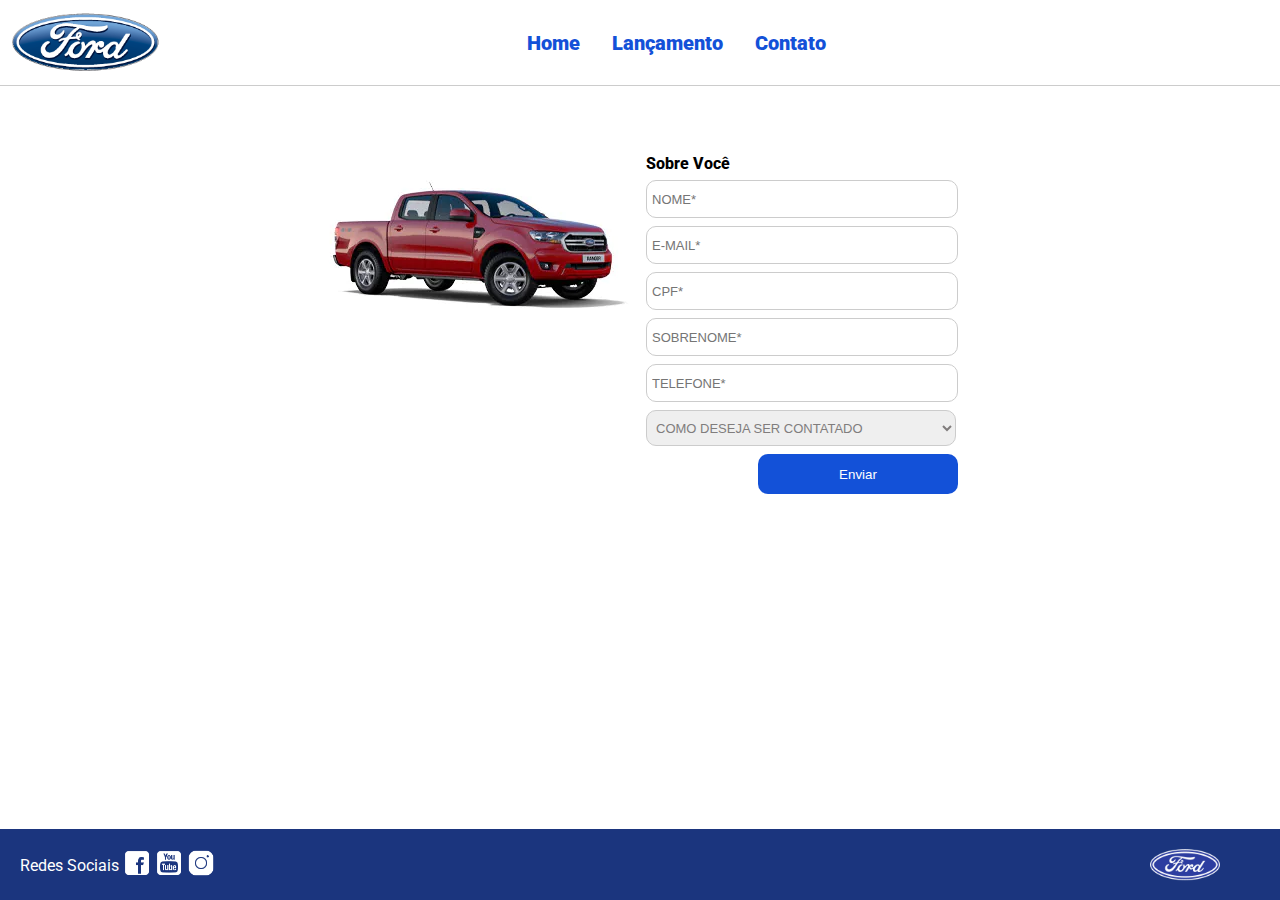
==== contato.html @ 1c469214 "save" ====
<!DOCTYPE html>
<html lang="pt-br">
<head>
    <meta charset="UTF-8">
    <meta http-equiv="X-UA-Compatible" content="IE=edge">
    <meta name="viewport" content="width=device-width, initial-scale=1.0">
    <title>Ford</title>    
    <link href="css/reset.css" rel="stylesheet">
    <link href="css/style.css" rel="stylesheet">
    <link href="css/form.css" rel="stylesheet">
    <script src="js/form.js"></script>
</head>
<body>
    <header>       
        <div>
            <img src="img/logo-ford-256.png" width="150" class="logo" />
        </div>
        <nav>
            <ul>
                <li>
                    <a href="index.html">Home</a>
                </li>
                <li>
                    <a href="lancamento.html">Lançamento</a>
                </li>
                <li>
                    <a href="contato.html">Contato</a>
                </li>
            </ul>
        </nav>

    </header>
    <main>
        <div class="forms">
            <div>
                <img src="img/xls 2.2 diesel.jpg">
            </div>
            <div>
                <h2 class="titulo">Sobre Você</h2>
            <form onsubmit="Post(this);">
                <input type="text" name="nome" placeholder="NOME*" class="fordform" required>
                <input type="text" name="email" placeholder="E-MAIL*" class="fordform" required>
                <input type="text" name="cpf" placeholder="CPF*" class="fordform" required>
                <input type="text" name="sobrenome" placeholder="SOBRENOME*" class="fordform" required>
                <input type="text" name="telefone" placeholder="TELEFONE*" class="fordform" required>
                <select name="contato" class="fordform" required>
                    <option selected>COMO DESEJA SER CONTATADO</option>
                    <option>TELEFONE</option>
                    <option>E-MAIL</option>
                </select>
            <button type="submit">Enviar</button>
            </form>
            </div>
        </div>
    </main>
    <footer>
        <nav id="social">
            <ul>
                <li><span class="redesociais">Redes Sociais</span></li>
                <li><a href="#" title="Facebook"><img src="img/facebook-50.png"></a></li>
                <li><a href="#" title="YouTube"><img src="img/youtube-squared-50.png"></a></li>
                <li><a href="#" title="Instagram"><img src="img/instagram-logo-50.png"></a></li>
            </ul>
        </nav>
        <div>
           <img src="img/ford-96.png" width="70"  />
        </div>
    </footer>    
</body>
</html>
---- css/style.css ----
@import url('https://fonts.googleapis.com/css2?family=Roboto:wght@300&display=swap');

body {
    background: #FFFFFF;
    height: 100%;
    font-family: 'Roboto', sans-serif;
}

html {
    height: 100%;
}

div#carousel {
    height: 46vh;
    width: 100%;
     max-height: 628px;
    -webkit-transition: all .3s ease-in-out;
    -moz-transition: all .3s ease-in-out;
    transition: all .3s ease-in-out;
}

div#carousel-title a {
    text-decoration: none;
}

div#carousel-title  {
    display: block;
    text-align: center;
    margin-top: 10px;
    margin-bottom: 10px;
    font-weight: bold;
}

header ul {
    text-align: center;
    margin-left: auto;
    margin-right: auto;
    display: block;
}

ul {
	display: inline-block;
}

header {
    background: #FFFFFF;
    border-bottom: 1px solid #ccc;
    margin-bottom: 10px;
    padding: 10px;
}

header div {
    display: inline;
    vertical-align: middle;
}

header nav {
    display: inline-block;
    vertical-align: middle;
    width: 80vw;
}

header nav a {
    color: #1351d8;
    font-size: 20px;
    text-decoration: none;
    font-weight: 900;
    margin-left: 14px;
    margin-right: 14px;
}

header nav a:hover {
    color: #1b357e;
    text-decoration: none;
    font-weight: 900;
}

nav li {
    display: inline;
    list-style: none;
}

main {
    min-height: calc(100% - 167px);
}

nav#social {
    display: inline;
    width: 80%;
}

nav#social ul img {
    width: 28px;
}

span.redesociais {
    color: #ffffff;
    vertical-align: super;
}

footer {
    background: #1B357E;
    padding: 20px;
}

footer div {
    display: inline;
    float: right;
    margin-right: 40px;
}

button:hover {
    background: #1b357e;
}
button {
    background: #1351d8;
    color: #fff;
    border: 0px;
    border-radius: 10px;
}
---- css/form.css ----
.fordform {
    display: block;
    width: 300px;
    border: 1px solid #cccccc;
    border-radius: 10px;
    height: 26px;
    margin: 8px;
    font-size: 13px;
    padding: 5px;
}

select.fordform {
    width: 310px;
    height: 36px;
    color: #807d7d;
}

input:focus-visible {
    outline: none;
}

select:focus-visible {
    outline: none;
}

main div {
    display: inline-block;
    vertical-align: top;
    text-align: left;
    padding-top: 30px;
    padding-bottom: 30px;
}

.forms {
    display: block;
    text-align: center;
}

h2 {
    text-align: left;
    font-weight: 800;
}


button {
    width: 200px;
    height: 40px;
    margin-right: 8px;
    float: right;
}

.titulo {
    margin-left: 8px;
}
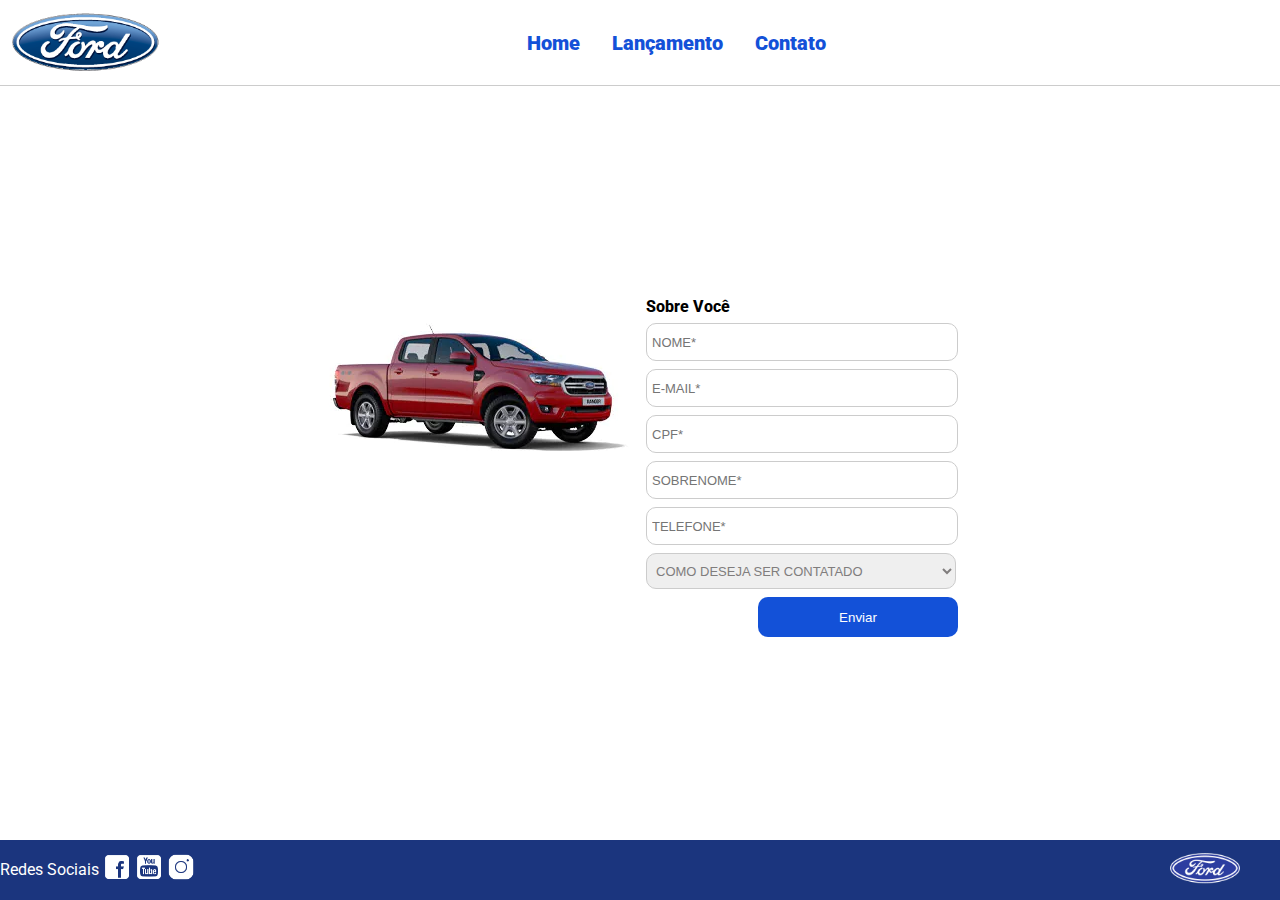
==== commit 45ba28de: "finalização do lançamento, termino do contato(previa), ajuste do css" ====
--- a/contato.html
+++ b/contato.html
@@ -38,17 +38,17 @@
             <div>
                 <h2 class="titulo">Sobre Você</h2>
             <form onsubmit="Post(this);">
-                <input type="text" name="nome" placeholder="NOME*" class="fordform" required>
+                <input type="text"  id="nomeid" name="nome" placeholder="NOME*" class="fordform" required>
                 <input type="text" name="email" placeholder="E-MAIL*" class="fordform" required>
                 <input type="text" name="cpf" placeholder="CPF*" class="fordform" required>
                 <input type="text" name="sobrenome" placeholder="SOBRENOME*" class="fordform" required>
                 <input type="text" name="telefone" placeholder="TELEFONE*" class="fordform" required>
                 <select name="contato" class="fordform" required>
                     <option selected>COMO DESEJA SER CONTATADO</option>
-                    <option>TELEFONE</option>
-                    <option>E-MAIL</option>
+                    <option value="telefone">TELEFONE</option>
+                    <option value="email">E-MAIL</option>
                 </select>
-            <button type="submit">Enviar</button>
+            <button type="submit" onclick="Enviar()">Enviar</button>
             </form>
             </div>
         </div>
--- a/css/style.css
+++ b/css/style.css
@@ -2,8 +2,12 @@
 
 body {
     background: #FFFFFF;
-    height: 100%;
+    min-height: 100dvh;
+    max-height: 100dvh;
+
     font-family: 'Roboto', sans-serif;
+    display: flex;
+    flex-direction: column;
 }
 
 html {
@@ -11,9 +15,12 @@
 }
 
 div#carousel {
-    height: 46vh;
+    display: flex;
+    justify-content: center;
+
+    img{width: 65%; }
     width: 100%;
-     max-height: 628px;
+ 
     -webkit-transition: all .3s ease-in-out;
     -moz-transition: all .3s ease-in-out;
     transition: all .3s ease-in-out;
@@ -81,7 +88,11 @@
 }
 
 main {
-    min-height: calc(100% - 167px);
+  
+    flex: 1;
+    display: flex;
+    flex-direction: column;
+    justify-content: center;
 }
 
 nav#social {
@@ -100,7 +111,8 @@
 
 footer {
     background: #1B357E;
-    padding: 20px;
+    padding-top: 1%;
+    padding-bottom: 1%;
 }
 
 footer div {
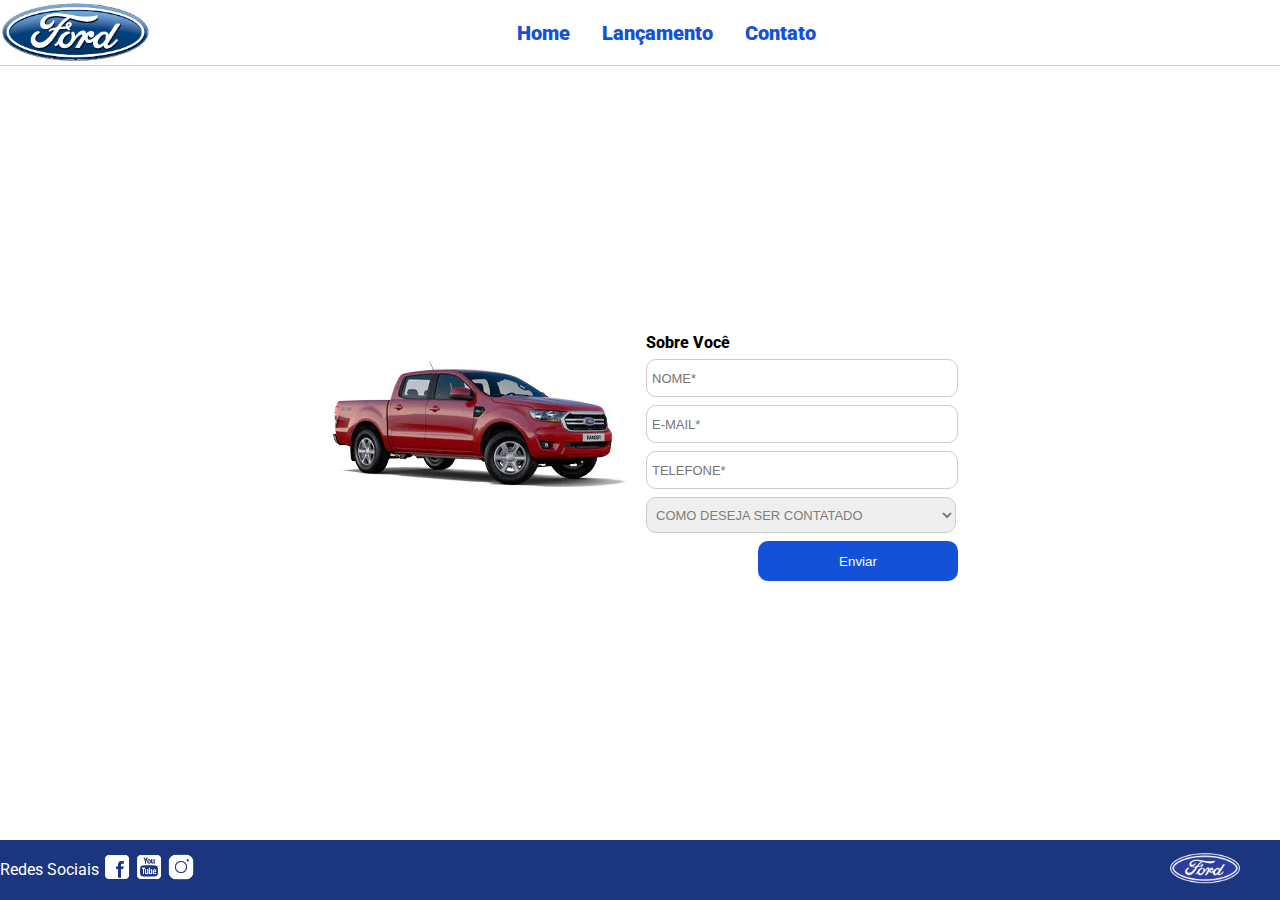
==== commit 9fb4d1d7: "finalização do carrosel, e falta de mudanças" ====
--- a/contato.html
+++ b/contato.html
@@ -37,18 +37,17 @@
             </div>
             <div>
                 <h2 class="titulo">Sobre Você</h2>
-            <form onsubmit="Post(this);">
+            <form onsubmit="return false;">
                 <input type="text"  id="nomeid" name="nome" placeholder="NOME*" class="fordform" required>
                 <input type="text" name="email" placeholder="E-MAIL*" class="fordform" required>
-                <input type="text" name="cpf" placeholder="CPF*" class="fordform" required>
-                <input type="text" name="sobrenome" placeholder="SOBRENOME*" class="fordform" required>
                 <input type="text" name="telefone" placeholder="TELEFONE*" class="fordform" required>
                 <select name="contato" class="fordform" required>
                     <option selected>COMO DESEJA SER CONTATADO</option>
-                    <option value="telefone">TELEFONE</option>
-                    <option value="email">E-MAIL</option>
+                    <option value="telefone">ELOGIO</option>
+                    <option value="email">RECLAMAÇÃO</option>
+                    <option value="email">SOLICITAÇÃO</option>
                 </select>
-            <button type="submit" onclick="Enviar()">Enviar</button>
+            <button type="submit" onclick= "Post(this.form); Enviar();">Enviar</button>
             </form>
             </div>
         </div>
--- a/css/style.css
+++ b/css/style.css
@@ -4,10 +4,13 @@
     background: #FFFFFF;
     min-height: 100dvh;
     max-height: 100dvh;
-
+    min-width: 100dvw;
+    max-width: 100dvw;
+    align-items: center;
     font-family: 'Roboto', sans-serif;
     display: flex;
     flex-direction: column;
+    box-sizing: border-box;
 }
 
 html {
@@ -50,10 +53,11 @@
 }
 
 header {
+    width: 100%;
     background: #FFFFFF;
     border-bottom: 1px solid #ccc;
     margin-bottom: 10px;
-    padding: 10px;
+
 }
 
 header div {
@@ -91,6 +95,7 @@
   
     flex: 1;
     display: flex;
+    justify-content: center;
     flex-direction: column;
     justify-content: center;
 }
@@ -113,6 +118,7 @@
     background: #1B357E;
     padding-top: 1%;
     padding-bottom: 1%;
+    width: 100%;
 }
 
 footer div {
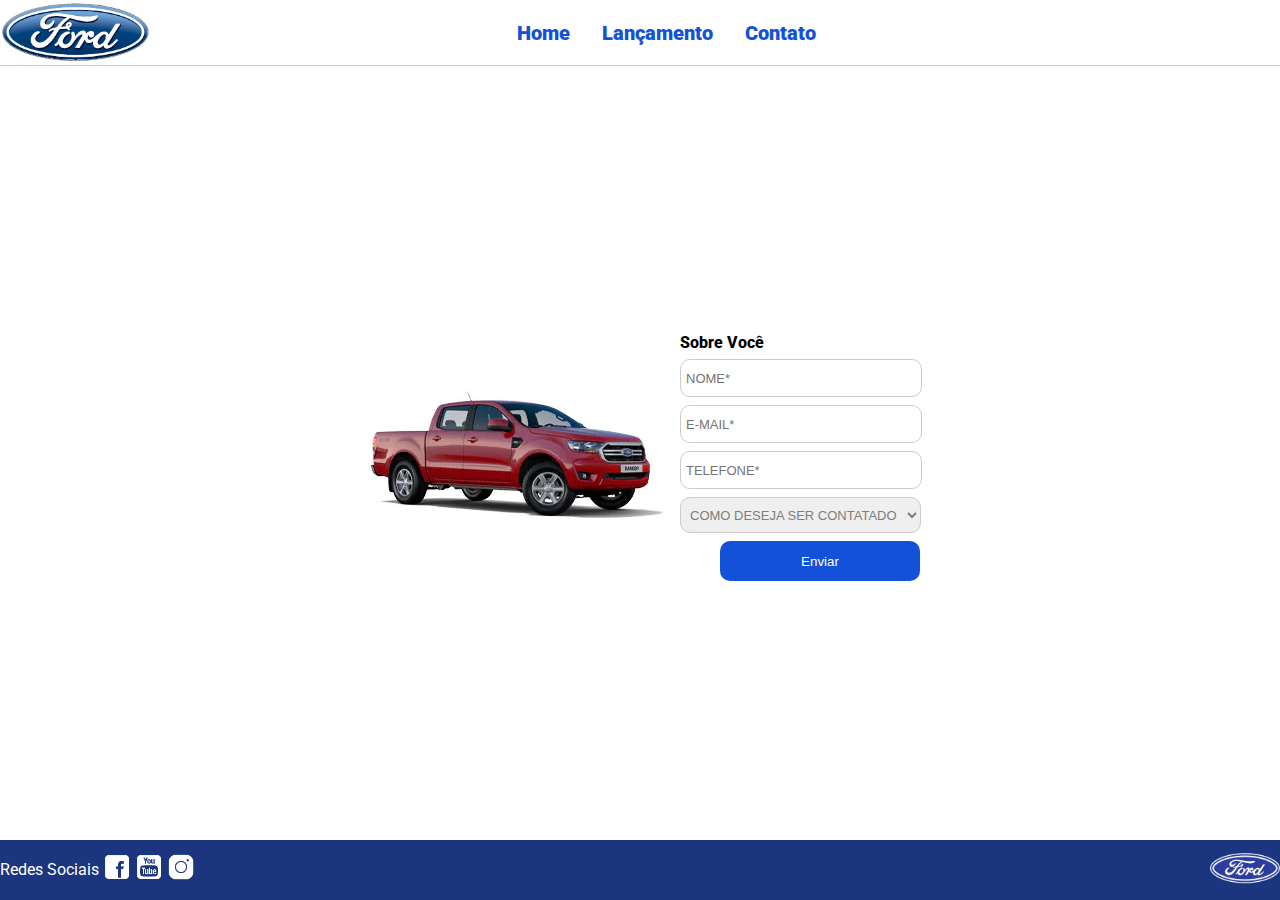
==== commit 7233f2f3: "finalização da responsidade" ====
--- a/contato.html
+++ b/contato.html
@@ -32,10 +32,10 @@
     </header>
     <main>
         <div class="forms">
-            <div>
-                <img src="img/xls 2.2 diesel.jpg">
+            <div class="divImagem">
+                <img  class="imagemContato" src="img/xls 2.2 diesel.jpg">
             </div>
-            <div>
+            <div class="divTotalContato">
                 <h2 class="titulo">Sobre Você</h2>
             <form onsubmit="return false;">
                 <input type="text"  id="nomeid" name="nome" placeholder="NOME*" class="fordform" required>
--- a/css/style.css
+++ b/css/style.css
@@ -4,8 +4,8 @@
     background: #FFFFFF;
     min-height: 100dvh;
     max-height: 100dvh;
-    min-width: 100dvw;
-    max-width: 100dvw;
+    min-width: 100%;
+    max-width: 100%;
     align-items: center;
     font-family: 'Roboto', sans-serif;
     display: flex;
@@ -21,12 +21,13 @@
     display: flex;
     justify-content: center;
 
-    img{width: 65%; }
+    
     width: 100%;
  
     -webkit-transition: all .3s ease-in-out;
     -moz-transition: all .3s ease-in-out;
     transition: all .3s ease-in-out;
+    img{width: 65%; }
 }
 
 div#carousel-title a {
@@ -50,6 +51,7 @@
 
 ul {
 	display: inline-block;
+   
 }
 
 header {
@@ -89,15 +91,18 @@
 nav li {
     display: inline;
     list-style: none;
+    
 }
 
 main {
   
     flex: 1;
-    display: flex;
-    justify-content: center;
+    width: 100%;
+    
+   display: flex;
+   justify-content: center;
     flex-direction: column;
-    justify-content: center;
+    align-items: center;
 }
 
 nav#social {
@@ -124,7 +129,8 @@
 footer div {
     display: inline;
     float: right;
-    margin-right: 40px;
+ 
+    
 }
 
 button:hover {
@@ -136,3 +142,24 @@
     border: 0px;
     border-radius: 10px;
 }
+
+
+.botoes{
+
+    display: flex;
+    justify-content: center;
+}
+
+
+.botaoRetroceder{
+    display: flex;
+     
+}
+
+
+
+.mainIndex{
+  height: 100%;
+}
+
+
--- a/css/form.css
+++ b/css/form.css
@@ -1,6 +1,6 @@
 .fordform {
     display: block;
-    width: 300px;
+    width: 90%;
     border: 1px solid #cccccc;
     border-radius: 10px;
     height: 26px;
@@ -10,7 +10,7 @@
 }
 
 select.fordform {
-    width: 310px;
+    width: 93.98%;
     height: 36px;
     color: #807d7d;
 }
@@ -32,15 +32,31 @@
 }
 
 .forms {
-    display: block;
+    display: flex;
     text-align: center;
+    align-items: center;
+    justify-content: center;
+   
 }
 
+@media screen and (max-width:1024px){
+    .forms {
+    flex-direction: column;
+    } 
+
+    .imagemContato{
+        width: 80%;
+
+    }
+}
 h2 {
     text-align: left;
     font-weight: 800;
 }
 
+.divTotalContato{
+    font-size: 100%;
+}
 
 button {
     width: 200px;
@@ -51,4 +67,10 @@
 
 .titulo {
     margin-left: 8px;
+}
+
+
+.imagemContato{
+    display: flex;
+    justify-self: center    ;
 }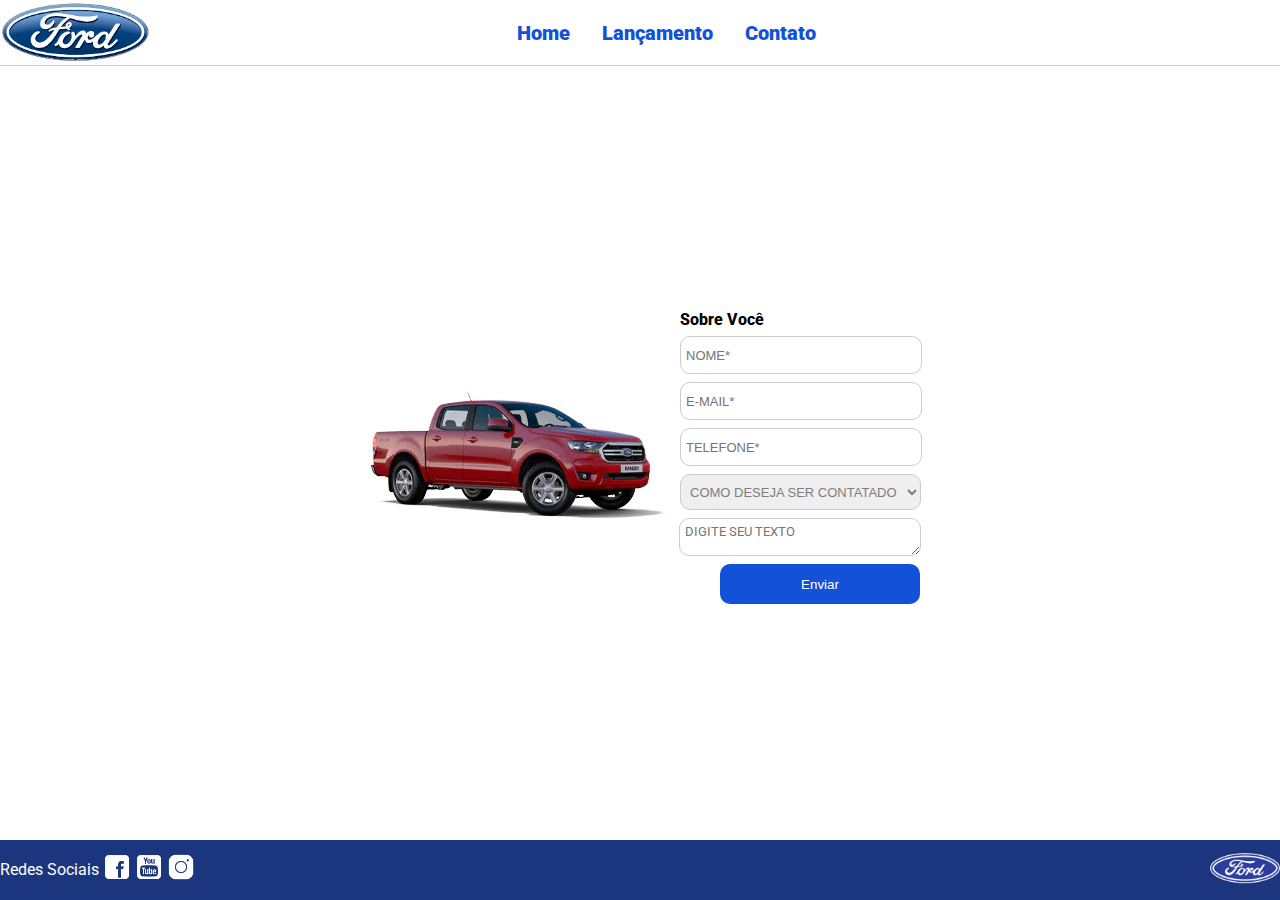
==== commit 086550a7: "mudança do css" ====
--- a/contato.html
+++ b/contato.html
@@ -46,7 +46,8 @@
                     <option value="telefone">ELOGIO</option>
                     <option value="email">RECLAMAÇÃO</option>
                     <option value="email">SOLICITAÇÃO</option>
-                </select>
+                </select>   
+                <textarea name="texto" id="opcao" class="fordform" placeholder="DIGITE SEU TEXTO "></textarea>
             <button type="submit" onclick= "Post(this.form); Enviar();">Enviar</button>
             </form>
             </div>
--- a/css/style.css
+++ b/css/style.css
@@ -20,14 +20,14 @@
 div#carousel {
     display: flex;
     justify-content: center;
-
+    position: relative;
     
     width: 100%;
  
     -webkit-transition: all .3s ease-in-out;
     -moz-transition: all .3s ease-in-out;
     transition: all .3s ease-in-out;
-    img{width: 65%; }
+    img{width: 65%; border-radius: 2.5%; border: #1351d8 solid 4px;}
 }
 
 div#carousel-title a {
@@ -143,23 +143,21 @@
     border-radius: 10px;
 }
 
-
-.botoes{
-
-    display: flex;
-    justify-content: center;
+#avancar{
+    position: absolute;
+    right: 20%;
+    bottom: 35%;
+    height: 30%;
+}
+#voltar{
+position: absolute;
+left: 20%;
+bottom: 35%;
+height: 30%;
 }
 
 
-.botaoRetroceder{
-    display: flex;
-     
+a{
+color: #1B357E;
 }
 
-
-
-.mainIndex{
-  height: 100%;
-}
-
-
--- a/css/form.css
+++ b/css/form.css
@@ -73,4 +73,21 @@
 .imagemContato{
     display: flex;
     justify-self: center    ;
+}
+
+textarea{
+    font-family: 'Roboto', sans-serif;
+    width: 93.98%;
+    height: 36px;
+    color: #807d7d;
+    display: block;
+    width: 90%;
+    border: 1px solid #cccccc;
+    border-radius: 10px;
+    height: 26px;
+    margin: 8px;
+    font-size: 13px;
+    display: flex;
+    justify-self: center;
+    align-self: center;    
 }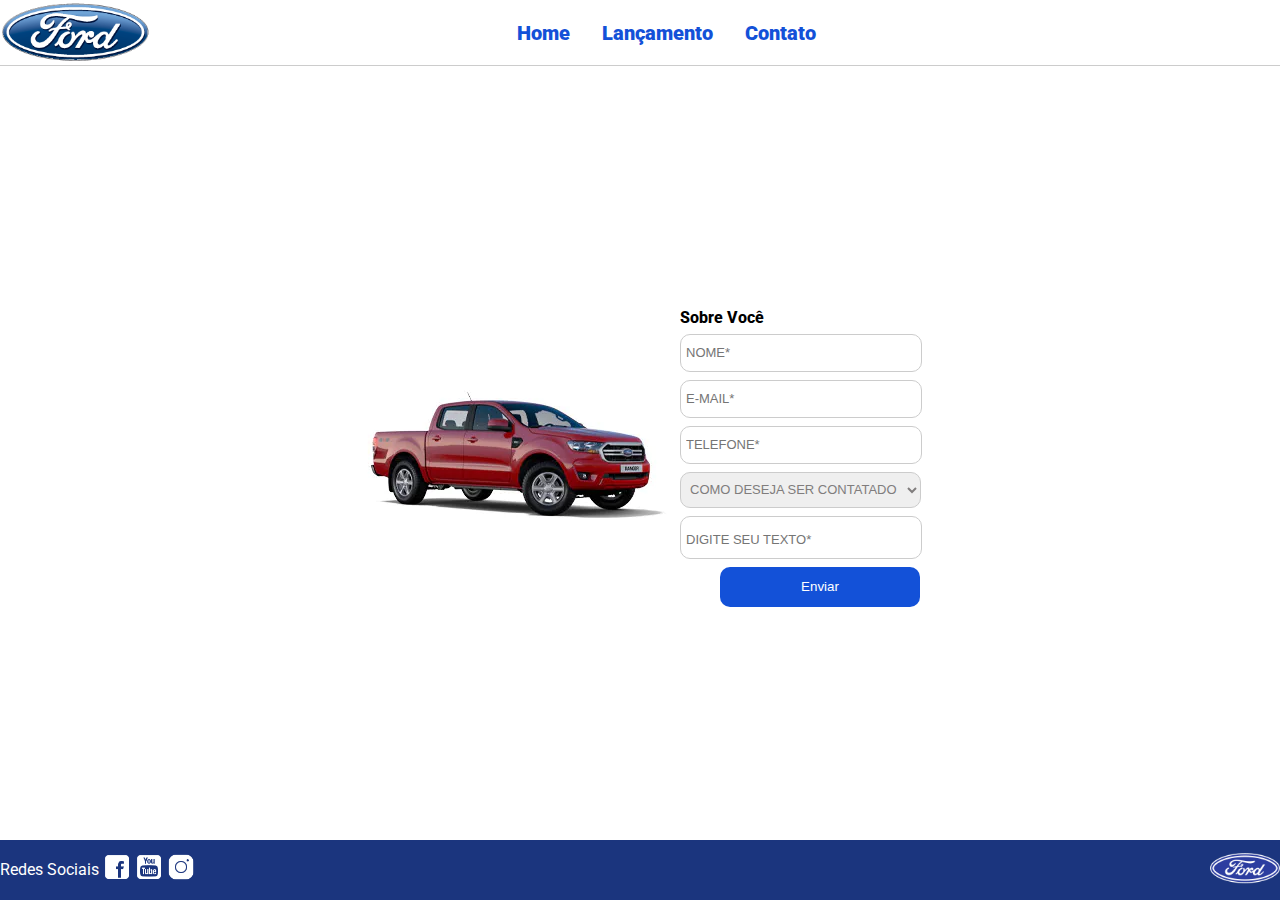
==== commit 6401f942: "save 4" ====
--- a/contato.html
+++ b/contato.html
@@ -38,16 +38,16 @@
             <div class="divTotalContato">
                 <h2 class="titulo">Sobre Você</h2>
             <form onsubmit="return false;">
-                <input type="text"  id="nomeid" name="nome" placeholder="NOME*" class="fordform" required>
-                <input type="text" name="email" placeholder="E-MAIL*" class="fordform" required>
-                <input type="text" name="telefone" placeholder="TELEFONE*" class="fordform" required>
-                <select name="contato" class="fordform" required>
+                <input required type="text"  id="nomeid" name="nome" placeholder="NOME*" class="fordform" >
+                <input required type="email" name="email" placeholder="E-MAIL*" class="fordform" >
+                <input required type="text" name="telefone" placeholder="TELEFONE*" class="fordform" >
+                <select required name="contato" class="fordform" >
                     <option selected>COMO DESEJA SER CONTATADO</option>
                     <option value="telefone">ELOGIO</option>
                     <option value="email">RECLAMAÇÃO</option>
-                    <option value="email">SOLICITAÇÃO</option>
+                    <option value="solitacao">SOLICITAÇÃO</option>
                 </select>   
-                <textarea name="texto" id="opcao" class="fordform" placeholder="DIGITE SEU TEXTO "></textarea>
+                <input type="text" name="texto" id="opcao"  class="fordform" placeholder="DIGITE SEU TEXTO* "></textarea>
             <button type="submit" onclick= "Post(this.form); Enviar();">Enviar</button>
             </form>
             </div>
--- a/css/form.css
+++ b/css/form.css
@@ -90,4 +90,9 @@
     display: flex;
     justify-self: center;
     align-self: center;    
+}
+
+#opcao{
+    
+    padding-top: 4%;
 }